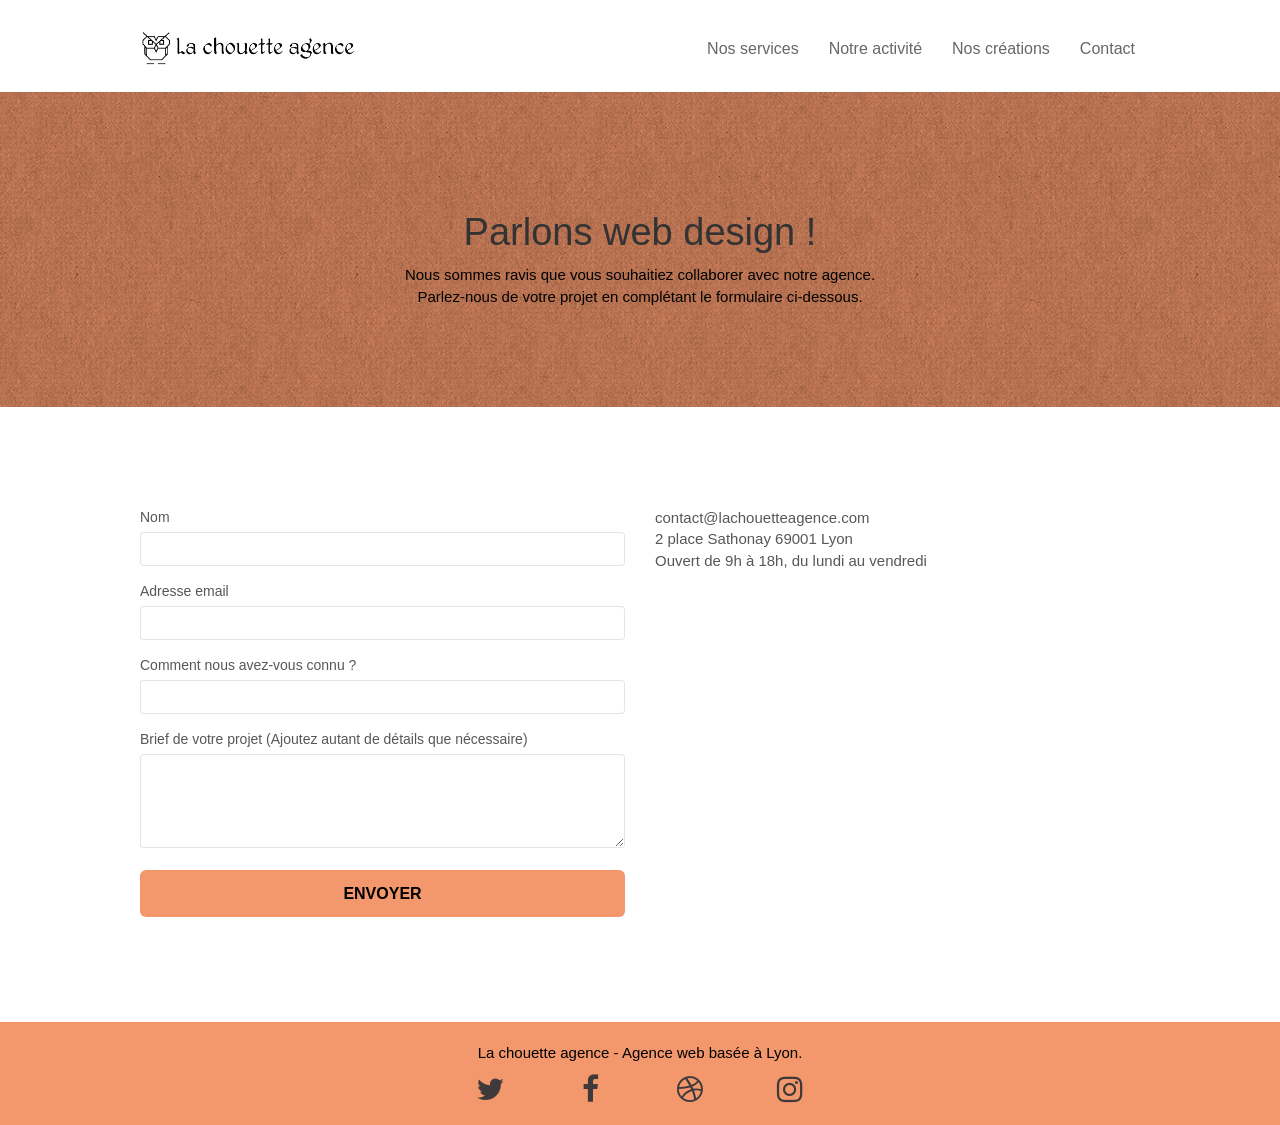
==== contact.html @ 6539dfeb ":fix: optimisation suite audit SEO" ====
<!doctype html>
<html lang="fr">
<head>
    <meta charset="utf-8">
    <meta name="keywords" content="">
    <meta name="description" content="">
    <meta name="viewport" content="width=device-width, initial-scale=1.0, viewport-fit=cover">
	<meta name="robots" content="follow" />

    <link rel="shortcut icon" type="image/png" href="favicon.jpg">
	<link rel="stylesheet" type="text/css" href="css/bootstrap.css">
	<link rel="stylesheet" type="text/css" href="style.css">
	<link rel="stylesheet" type="text/css" href="css/font-awesome.css">
	<link rel="stylesheet" type="text/css" href="css/et-line.css">


	<script src="js/jquery-2.1.0.js" defer></script>
	<script src="js/bootstrap.js" defer></script>
	<script src="js/blocs.js" defer></script>
	<script src="js/jquery.touchSwipe.js" defer></script>
	<script src="js/gmaps.js" defer></script>

	<title>contact</title>

    
<!-- Analytics -->
 
<!-- Analytics END -->
    
</head>
<body>
<!-- Principal conteneur -->
<div class="page-container">
    
<!-- bloc-0 -->
<div class="bloc bgc-white l-bloc " id="bloc-0">
	<div class="container bloc-sm">
		<nav class="navbar row">
			<div class="navbar-header">
				<a class="navbar-brand" href="index.html"><img src="img/la-chouette-agence.png" alt="logo la chouette agence" height="40" /></a>
				<button id="nav-toggle" type="button" class="ui-navbar-toggle navbar-toggle" data-toggle="collapse" data-target=".navbar-1">
					<span class="sr-only">Toggle navigation</span><span class="icon-bar"></span><span class="icon-bar"></span><span class="icon-bar"></span>
				</button>
			</div>
			<div class="collapse navbar-collapse navbar-1 special-dropdown-nav">
				<ul class="site-navigation nav navbar-nav">
					<li>
						<a href="index.html#services" class="nav-underline">Nos services</a>
					</li>
					<li>
						<a href="index.html#activité" class="nav-underline">Notre activité</a>
					</li>
					<li>
						<a href="index.html#creation" class="nav-underline">Nos créations</a>
					</li>
					<li>
						<a href="index.html#contact" class="nav-underline">Contact</a>
					</li>
				</ul>
			</div>
		</nav>
	</div>
</div>
<!-- bloc-0 END -->

<!-- bloc-6 -->
<div class="bloc bg-dots-bg bg-repeat bgc-atomic-tangerine d-bloc bloc-bg-texture texture-paper" id="bloc-6">
	<div class="container bloc-lg">
		<div class="row">
			<div class="col-sm-12">
				<h1 class="text-center hero-bloc-text black-txt">
					Parlons web design !
				</h1>
				<p class="text-center mg-lg black-txt tight-width-whitespace">
					Nous sommes ravis que vous souhaitiez collaborer avec notre agence.<br>
					Parlez-nous de votre projet en complétant le formulaire ci-dessous.
				</p>
			</div>
		</div>
	</div>
</div>
<!-- bloc-6 END -->

<!-- bloc-7 -->
<div class="bloc bgc-white l-bloc" id="bloc-7">
	<div class="container bloc-lg">
		<div class="row">
			<div class="col-sm-6">
				<form id="form_1" novalidate success-msg="Your message has been sent." fail-msg="Sorry it seems that our mail server is not responding, Sorry for the inconvenience!">
					<div class="form-group">
						<label>
							Nom
						</label>
						<input id="name" class="form-control" required />
					</div>
					<div class="form-group">
						<label>
							Adresse email
						</label>
						<input id="email" class="form-control" type="email" required />
					</div>
					<div class="form-group">
						<label>
							Comment nous avez-vous connu ?
						</label>
						<input class="form-control" type="email" required id="input_504" />
					</div>
					<div class="form-group">
						<label>
							Brief de votre projet (Ajoutez autant de détails que nécessaire)<br>
						</label><textarea id="message" class="form-control" rows="4" cols="50" required></textarea>
					</div> 
					<button class="bloc-button btn btn-lg btn-block cta-hero btn-atomic-tangerine" type="submit">
						Envoyer
					</button>
				</form>
			</div>
			<div class="col-sm-6">
				<p>
					contact@lachouetteagence.com<br>2 place Sathonay 69001 Lyon<br>Ouvert de 9h à 18h, du lundi au vendredi<br>
				</p>
			</div>
		</div>
	</div>
</div>
<!-- bloc-7 END -->

<!-- ScrollToTop Button -->
<a class="bloc-button btn btn-d scrollToTop" onclick="scrollToTarget('1')"><span class="fa fa-chevron-up"></span></a>
<!-- ScrollToTop Button END-->


<!-- Footer - bloc-8 -->
<div class="bloc bgc-atomic-tangerine d-bloc" id="bloc-8">
	<div class="container bloc-sm">
		<div class="row">
			<div class="col-sm-12">
				<p class="text-center white">
					La chouette agence - Agence web basée à Lyon.<br>
				</p>
				<div class="row row-no-gutters social">
					<div class="col-sm-3">
						<div class="text-center">
							<a class="social" href="index.html"><span class="fa fa-twitter icon-md"></span></a>
						</div>
					</div>
					<div class="col-sm-3">
						<div class="text-center">
							<a class="social" href="index.html"><span class="fa fa-facebook icon-md"></span></a>
						</div>
					</div>
					<div class="col-sm-3">
						<div class="text-center">
							<a class="social" href="index.html"><span class="fa fa-dribbble icon-md"></span></a>
						</div>
					</div>
					<div class="col-sm-3">
						<div class="text-center">
							<a class="social" href="index.html"><span class="fa fa-instagram icon-md"></span></a>
						</div>
					</div>
				</div>
			</div>
		</div>
	</div>
</div>
<!-- Footer - bloc-8 END -->

</div>
<!-- Principal conteneur END -->
    

</body>
</html>
---- style.css ----
body {
    margin: 0;
    padding: 0;
    background: #FFF;
    overflow-x: hidden;
    -webkit-font-smoothing: antialiased;
    -moz-osx-font-smoothing: grayscale;
}

a,
button {
    transition: all .3s ease-in-out;
    outline: none!important;
}

a:hover {
    text-decoration: none;
    cursor: pointer;
}

#page-loading-blocs-notifaction {
    position: fixed;
    top: 0;
    bottom: 0;
    width: 100%;
    z-index: 100000;
    background: #FFFFFF url("img/pageload-spinner.gif") no-repeat center center;
}

.bloc {
    width: 100%;
    clear: both;
    background: 50% 50% no-repeat;
    padding: 0 50px;
    -webkit-background-size: cover;
    -moz-background-size: cover;
    -o-background-size: cover;
    background-size: cover;
    position: relative;
}

.bloc .container {
    padding-left: 0;
    padding-right: 0;
}

.bloc-lg {
    padding: 100px 50px;
}

.bloc-md {
    padding: 50px;
}

.bloc-sm {
    padding: 20px 50px;
}

.bg-center,
.bg-l-edge,
.bg-r-edge,
.bg-t-edge,
.bg-b-edge,
.bg-tl-edge,
.bg-bl-edge,
.bg-tr-edge,
.bg-br-edge,
.bg-repeat {
    -webkit-background-size: auto!important;
    -moz-background-size: auto!important;
    -o-background-size: auto!important;
    background-size: auto!important;
}

.bg-repeat {
    background: repeat;
}

.bg-t-edge {
    background: top no-repeat;
}

.bloc-bg-texture::before {
    content: "";
    background-size: 2px 2px;
    position: absolute;
    top: 0;
    bottom: 0;
    left: 0;
    right: 0;
}

.texture-paper::before {
    background: url("img/texture-paper.png");
    background-size: 280px 280px;
}

.b-parallax {
    background-attachment: fixed;
}

.d-bloc {
    color: rgba(255, 255, 255, .7);
}

.d-bloc button:hover {
    color: rgba(255, 255, 255, .9);
}

.d-bloc .icon-round,
.d-bloc .icon-square,
.d-bloc .icon-rounded,
.d-bloc .icon-semi-rounded-a,
.d-bloc .icon-semi-rounded-b {
    border-color: rgba(255, 255, 255, .9);
}

.d-bloc .divider-h span {
    border-color: rgba(255, 255, 255, .2);
}

.d-bloc .a-btn,
.d-bloc .navbar a,
.d-bloc .navbar-brand,
.d-bloc a .icon-sm,
.d-bloc a .icon-md,
.d-bloc a .icon-lg,
.d-bloc a .icon-xl,
.d-bloc h1 a,
.d-bloc h2 a,
.d-bloc h3 a,
.d-bloc h4 a,
.d-bloc h5 a,
.d-bloc h6 a,
.d-bloc p a {
    color: #3e3a3a;
}

.d-bloc .a-btn:hover,
.d-bloc .navbar a:hover,
.d-bloc .navbar-brand:hover,
.d-bloc a:hover .icon-sm,
.d-bloc a:hover .icon-md,
.d-bloc a:hover .icon-lg,
.d-bloc a:hover .icon-xl,
.d-bloc h1 a:hover,
.d-bloc h2 a:hover,
.d-bloc h3 a:hover,
.d-bloc h4 a:hover,
.d-bloc h5 a:hover,
.d-bloc h6 a:hover,
.d-bloc p a:hover {
   color: black;
    transform: scale(1.2);
}

.d-bloc .navbar-toggle .icon-bar {
    background: rgba(255, 255, 255, 1);
}

.d-bloc .btn-wire,
.d-bloc .btn-wire:hover {
    color: rgba(255, 255, 255, 1);
    border-color: rgba(255, 255, 255, 1);
}

.d-bloc .panel {
    color: rgba(0, 0, 0, .5);
}

.d-bloc .panel button:hover {
    color: rgba(0, 0, 0, .7);
}

.d-bloc .panel icon {
    border-color: rgba(0, 0, 0, .7);
}

.d-bloc .panel .divider-h span {
    border-color: rgba(0, 0, 0, .1);
}

.d-bloc .panel .a-btn {
    color: rgba(0, 0, 0, .6);
}

.d-bloc .panel .a-btn:hover {
    color: rgba(0, 0, 0, 1);
}

.d-bloc .panel .btn-wire,
.d-bloc .panel .btn-wire:hover {
    color: rgba(0, 0, 0, .7);
    border-color: rgba(0, 0, 0, .3);
}

.d-bloc .panel,
.l-bloc {
    color: rgba(0, 0, 0, .5);
}

.d-bloc .panel button:hover,
.l-bloc button:hover {
    color: rgba(0, 0, 0, .7);
}

.l-bloc .icon-round,
.l-bloc .icon-square,
.l-bloc .icon-rounded,
.l-bloc .icon-semi-rounded-a,
.l-bloc .icon-semi-rounded-b {
    border-color: rgba(0, 0, 0, .7);
}

.d-bloc .panel .divider-h span,
.l-bloc .divider-h span {
    border-color: rgba(0, 0, 0, .1);
}

.d-bloc .panel .a-btn,
.l-bloc .a-btn,
.l-bloc .navbar a,
.l-bloc .navbar-brand,
.l-bloc a .icon-sm,
.l-bloc a .icon-md,
.l-bloc a .icon-lg,
.l-bloc a .icon-xl,
.l-bloc h1 a,
.l-bloc h2 a,
.l-bloc h3 a,
.l-bloc h4 a,
.l-bloc h5 a,
.l-bloc h6 a,
.l-bloc p a {
    color: rgba(0, 0, 0, .6);
}

.d-bloc .panel .a-btn:hover,
.l-bloc .a-btn:hover,
.l-bloc .navbar a:hover,
.l-bloc .navbar-brand:hover,
.l-bloc a:hover .icon-sm,
.l-bloc a:hover .icon-md,
.l-bloc a:hover .icon-lg,
.l-bloc a:hover .icon-xl,
.l-bloc h1 a:hover,
.l-bloc h2 a:hover,
.l-bloc h3 a:hover,
.l-bloc h4 a:hover,
.l-bloc h5 a:hover,
.l-bloc h6 a:hover,
.l-bloc p a:hover {
    color: rgba(0, 0, 0, 1);
}

.l-bloc .navbar-toggle .icon-bar {
    color: rgba(0, 0, 0, .6);
}

.d-bloc .panel .btn-wire,
.d-bloc .panel .btn-wire:hover,
.l-bloc .btn-wire,
.l-bloc .btn-wire:hover {
    color: rgba(0, 0, 0, .7);
    border-color: rgba(0, 0, 0, .3);
}

.voffset {
    margin-top: 30px;
}

.voffset-lg {
    margin-top: 80px;
}

.row-no-gutters {
    margin-right: 0;
    margin-left: 0;
}

.row.row-no-gutters > [class^="col-"],
.row.row-no-gutters > [class*=" col-"] {
    padding-right: 0;
    padding-left: 0;
}

#bloc-1-hero h1 {
    font-size: 32px;
    font-weight: bolder;
}

.navbar {
    margin-bottom: 0;
    z-index: 1;
}

.navbar-brand {
    height: auto;
    padding: 3px 15px;
    font-size: 25px;
    font-weight: normal;
    font-weight: 600;
    line-height: 44px;
}

.navbar-brand img {
    max-height: 200px;
    margin: 0 5px 0 0;
    display: inline;
}

.navbar-brand img[src$=svg] {
    min-width: 100px;
}

.nav-center .navbar-brand img {
    margin: 0;
}

.navbar .nav {
    padding-top: 2px;
    margin-right: -16px;
    float: right;
    z-index: 1;
}

.nav > li {
    float: left;
    margin-top: 4px;
    font-size: 16px;
}

.navbar-nav .open .dropdown-menu > li > a {
    text-align: inherit;
}

.nav > li a:hover,
.nav > li a:focus {
    background: transparent;
    transform: scale(1.3);
}

.navbar-toggle {
    margin: 10px 10px 0 0;
    border: 0px;
}

.navbar-toggle:hover {
    background: transparent!important;
}

.navbar-toggle .icon-bar {
    background-color: rgba(0, 0, 0, .5);
    width: 26px;
}

.nav-invert .navbar .nav {
    float: left;
}

.nav-invert .navbar-header,
.nav-invert .navbar-brand {
    float: right;
    position: relative;
    z-index: 2;
}

@media (min-width: 768px) {
    .site-navigation {
        position: absolute;
        top: 50%;
        right: 20px;
        transform: translate(0, -50%);
        -webkit-transform: translateY(-50%);
    }
    .nav > li .dropdown-menu a,
    .nav > li .dropdown-menu a:hover {
        color: #484848;
    }
    .nav-invert .site-navigation {
        left: 0;
        right: 0;
    }
    .nav-center {
        text-align: center;
    }
    .nav-center .navbar-header {
        width: 100%;
    }
    .nav-center .navbar-header,
    .nav-center .navbar-brand,
    .nav-center .nav > li {
        float: none;
        display: inline-block;
    }
    .nav-center .site-navigation {
        position: relative;
        width: 100%;
        right: 0;
        margin-right: 0px;
        margin-top: 20px;
    }
    .nav-center.mini-nav .navbar-toggle {
        float: none;
        margin: 10px auto 0;
    }
}

.nav > li > .dropdown a {
    background: none!important;
    display: block;
    padding: 14px 15px;
}

nav .caret {
    margin: 0 5px;
}

.dropdown-menu .dropdown-menu {
    top: -8px;
    left: 100%;
}

.dropdown-menu .dropmenu-flow-right {
    top: 100%;
    left: 0;
    margin-left: -1px;
    border-top-left-radius: 0;
    border-top-right-radius: 0;
}

.dropdown-menu .dropdown span {
    border: 4px solid black;
    border-top-color: transparent;
    border-right-color: transparent;
    border-bottom-color: transparent;
    margin: 6px -5px 0 0!important;
    float: right;
}

.mg-md {
    margin-top: 10px;
    margin-bottom: 20px;
}

.mg-lg {
    margin-top: 10px;
    margin-bottom: 40px;
}

.btn {
    margin: 0 5px 5px 0;
}

.btn.pull-right {
    margin: 0 0 5px 5px;
}

.btn-d,
.btn-d:hover,
.btn-d:focus {
    color: #FFF;
    background: rgba(0, 0, 0, .3);
}

button {
    outline: none!important;
}

.btn-rd {
    border-radius: 40px;
}

.btn-clean {
    border: 1px solid rgba(0, 0, 0, .08);
    border-bottom-color: rgba(0, 0, 0, .1);
    text-shadow: 0 1px 0 rgba(0, 0, 1, .1);
    box-shadow: 0 1px 3px rgba(0, 0, 1, .25), inset 0 1px 0 0 rgba(255, 255, 255, .15);
}

.icon-md {
    font-size: 30px!important;
}

.icon-lg {
    font-size: 60px!important;
}

.sm-shadow {
    text-shadow: 0 1px 2px rgba(0, 0, 0, .3);
}

.panel-sq,
.panel-sq .panel-heading,
.panel-sq .panel-footer {
    border-radius: 0;
}

.panel-rd {
    border-radius: 30px;
}

.panel-rd .panel-heading {
    border-radius: 29px 29px 0 0;
}

.panel-rd .panel-footer {
    border-radius: 0 0 29px 29px;
}

.form-control {
    border-color: rgba(0, 0, 0, .1);
    box-shadow: none;
}

.scrollToTop {
    width: 40px;
    height: 40px;
    position: fixed;
    bottom: 20px;
    right: 20px;
    opacity: 0;
    z-index: 500;
    transition: all .3s ease-in-out;
}

.scrollToTop span {
    margin-top: 6px;
}

.showScrollTop {
    font-size: 14px;
    opacity: 1;
}

a[data-lightbox] {
    position: relative;
    display: block;
    text-align: center;
}

a[data-lightbox]:hover::before {
    content: "+";
    font-family: "HelveticaNeue-Light", "Helvetica Neue Light", "Helvetica Neue", Helvetica, Arial;
    font-size: 32px;
    width: 50px;
    height: 50px;
    margin-left: -25px;
    border-radius: 50%;
    background: rgba(0, 0, 0, .6);
    color: #FFF;
    font-weight: 100;
    z-index: 1;
    position: absolute;
    top: 50%;
    transform: translateY(-50%);
    -webkit-transform: translateY(-50%);
}

a[data-lightbox]:hover img {
    opacity: 0.6;
    -webkit-animation-fill-mode: none;
    animation-fill-mode: none;
}

#lightbox-modal {
    display: flex;
    align-items: center;
}

#lightbox-modal .modal-dialog {
    width: 90%;
    max-width: 900px;
    margin: 0 auto 0;
}

#lightbox-modal .modal-dialog img {
    max-height: 90vh;
    margin: 0 auto;
}

.lightbox-caption {
    padding: 20px;
    color: #FFF;
    background: rgba(0, 0, 0, .5);
    position: absolute;
    left: 15px;
    right: 15px;
    bottom: 5px;
}

.close-lightbox {
    color: #FFF;
    font-size: 30px;
    position: absolute;
    top: 20px;
    right: 20px;
    z-index: 20;
    background: rgba(0, 0, 0, .5);
    border: none;
    line-height: 30px;
    padding: 0 9px 5px;
    opacity: 0.3;
}

.close-lightbox:hover,
.next-lightbox:hover,
.prev-lightbox:hover {
    opacity: 1.0;
    color: #FFF;
}

.next-lightbox,
.prev-lightbox {
    font-size: 20px;
    color: rgba(255, 255, 255, .9);
    background: rgba(0, 0, 0, .5);
    transition: all .2s ease-in-out;
    position: absolute;
    top: 45%;
    z-index: 1;
    opacity: 0.4;
}

.next-lightbox {
    padding: 6px 8px 1px 13px;
    right: 25px;
}

.prev-lightbox {
    padding: 6px 13px 1px 10px;
    left: 25px;
}

.snapshot-lb .modal-body {
    padding-bottom: 45px;
}

.snapshot-lb .lightbox-caption {
    padding: 0;
    color: rgba(0, 0, 0, .5);
    background: none;
}

h1,
h2,
h3,
h4,
h5,
h6,
p,
label,
.btn,
a {
    font-family: "helvetica";
    font-weight: 400;
    color: #575757;
}

.container {
    max-width: 1000px;
}

.hero-bloc-text {
    font-size: 38px;
}

.hero-bloc-text-sub {
    font-size: 36px;
}

.statement-bloc-text {
    line-height: 26px;
    font-style: italic;
    font-size: 20px;
    text-align: center;
    font-weight: lighter;
    max-width: 520px;
    margin: auto auto auto auto;
}

p {
    font-size: 15px;
}

.tight-width-whitespace {
    max-width: 600px;
    margin: auto auto auto auto;
}

.h1 {
    font-size: 20px;
    font-family: "Open Sans", serif;
}

.cta-hero {
    margin-top: 22px;
    color: #FFFFFF!important;
    text-transform: uppercase;
    padding: 12px 28px 12px 28px;
    font-size: 16px;
    font-weight: 700;
}

.social {
    max-width: 400px;
    margin: auto auto auto auto;
}

h2 {
    font-size: 22px;
    font-weight: bolder;
    line-height: 1.4em;
}

h3 {
    font-size: 15px;
    text-transform: uppercase;
    font-weight: 700;
    color: #333333!important;
}

.black-txt {
    color: black;
}

.med-width-whitespace {
    max-width: 800px;
    margin: auto auto auto auto;
    box-shadow: 0 0 0 #000000;
}

h1 {
    color: #333333!important;
}

h4 {
    color: #333333!important;
}

.icons {
    margin-bottom: 14px;
    margin-top: 24px;
}

.white {
    color: black;
}

.portfolio-thumb {
    margin-bottom: 24px;
}

.portfolio-row {
    margin-bottom: 44px;
    margin-top: 50px;
}

.avatar {
    box-shadow: 0px 4px 9px rgba(0, 0, 0, 0.3);
}

.black-background {
    background-color: black;
    opacity: 60%;
    padding: 40px 40px 40px 40px;
}

.black-bg{
    margin-left: 200px;
    padding-bottom: 20px;
    background-color: black;
    width: 600px;
    opacity: 60%;
}

.bold-link {
    font-weight: 900;
    text-decoration: underline!important;
}

.bgc-white {
    background-color: #FFFFFF;
}

.bgc-dark-slate-blue {
    background-color: #364577;
}

.bgc-atomic-tangerine {
    background-color: #F3976C;
}

.tc-white {
    color: #F3976C!important;
}

.btn-atomic-tangerine {
    background: #F3976C;
    color: black!important;
}

.btn-atomic-tangerine:hover {
    background: #c27956!important;
    color: #FFFFFF!important;
}

.ltc-white {
    color: #FFFFFF!important;
}

.ltc-white:hover {
    color: #cccccc!important;
}

.ltc-atomic-tangerine {
    color: #F3976C!important;
}

.ltc-atomic-tangerine:hover {
    color: #c27956!important;
}

.icon-dark-slate-blue {
    color: #364577!important;
    border-color: #364577!important;
}

.bg-dots-bg {
    background-image: url("img/dots-bg.png");
}

.bg-lines-h2-bg {
    background-image: url("img/lines-h2-bg.png");
}

.bg-banniere {
    background-image: url("img/la-chouette-agence-banniere.jpg");
}

.bg-presentation {
    background-image: url("img/image-de-presentation.bmp");
}

@media (max-width: 1024px) {
    .bloc {
        padding-left: 20px;
        padding-right: 20px;
    }
    .bloc.full-width-bloc,
    .bloc-tile-2.full-width-bloc .container,
    .bloc-tile-3.full-width-bloc .container,
    .bloc-tile-4.full-width-bloc .container {
        padding-left: 0;
        padding-right: 0;
    }
}

@media (max-width: 992px) and (min-width: 768px) {
    .navbar .nav {
        max-width: 80%
    }
    .nav-center.navbar .nav {
        max-width: 100%
    }
}

@media only screen and (min-device-width: 768px) and (max-device-width: 1024px) and (orientation: landscape) {
    .b-parallax {
        background-attachment: scroll;
    }
}

@media only screen and (min-device-width: 1024px) and (max-device-width: 1366px) and (-webkit-min-device-pixel-ratio: 1.5) {
    .b-parallax {
        background-attachment: scroll;
    }
}

@media (max-width: 991px) {
    .container {
        width: 100%;
    }
    .b-parallax {
        background-attachment: scroll;
    }
    .page-container,
    #hero-bloc {
        overflow-x: hidden;
        position: relative;
    }
    .bloc {
        padding-left: constant(safe-area-inset-left);
        padding-right: constant(safe-area-inset-right);
    }
    .bloc-group,
    .bloc-group .bloc {
        display: block;
        width: 100%;
    }
    .bloc-fill-screen .fill-bloc-top-edge,
    .bloc-fill-screen .fill-bloc-bottom-edge {
        padding: 0 20px;
        padding-left: constant(safe-area-inset-left);
        padding-right: constant(safe-area-inset-right);
    }
}

@media (max-width: 767px) {
    .page-container {
        overflow-x: hidden;
        position: relative;
    }
    h1,
    h2,
    h3,
    h4,
    h5,
    h6,
    p,
    #disqus_thread {
        padding-left: 10px!important;
        padding-right: 10px!important;
    }
    .b-parallax {
        background-attachment: scroll;
    }
    .navbar .nav {
        padding-top: 0;
        border-top: 1px solid rgba(0, 0, 0, .2);
        float: none!important;
    }
    .navbar.row {
        margin-left: 0;
        margin-right: 0;
    }
    .site-navigation {
        position: inherit;
        transform: none;
        -webkit-transform: none;
        -ms-transform: none;
    }
    .nav > li {
        margin-top: 0;
        border-bottom: 1px solid rgba(0, 0, 0, .1);
        background: rgba(0, 0, 0, .05);
        text-align: left;
        padding-left: 15px;
        width: 100%;
    }
    .nav > li:hover {
        background: rgba(0, 0, 0, .08);
    }
    .dropdown .dropdown a .caret {
        float: none;
        margin: 5px 0 0 10px!important;
        border: 4px solid black;
        border-bottom-color: transparent;
        border-right-color: transparent;
        border-left-color: transparent;
    }
    #hero-bloc .navbar .nav {
        background: rgba(0, 0, 0, .8);
    }
    #hero-bloc .navbar .nav a {
        color: rgba(255, 255, 255, .6);
    }
    .hero {
        padding: 50px 0;
    }
    .hero-nav {
        left: -1px;
        right: -1px;
    }
    .navbar-collapse {
        padding: 0;
        overflow-x: hidden;
        -webkit-box-shadow: none;
        box-shadow: none;
    }
    .navbar-brand img {
        max-height: 40px;
        width: auto;
    }
    .nav-invert .navbar-header {
        float: none;
        width: 100%;
    }
    .nav-invert .navbar-toggle {
        float: left;
        margin-left: 10px;
    }
    .bloc {
        padding-left: 0;
        padding-right: 0;
    }
    .bloc-xxl,
    .bloc-xl,
    .bloc-lg {
        padding: 40px 0;
    }
    .bloc-sm,
    .bloc-md {
        padding-left: 0;
        padding-right: 0;
    }
    .bloc-tile-2 .container,
    .bloc-tile-3 .container,
    .bloc-tile-4 .container,
    .bloc-fill-screen .fill-bloc-top-edge,
    .bloc-fill-screen .fill-bloc-bottom-edge {
        padding-left: 0;
        padding-right: 0;
    }
    .a-block {
        padding: 0 10px;
    }
    .btn-dwn {
        display: none;
    }
    .voffset {
        margin-top: 5px;
    }
    .voffset-md {
        margin-top: 20px;
    }
    .voffset-lg {
        margin-top: 30px;
    }
    form {
        padding: 5px;
    }
    .close-lightbox {
        display: inline-block;
    }
    .blocsapp-device-iphone5 {
        background-size: 216px 425px;
        padding-top: 60px;
        width: 216px;
        height: 425px;
    }
    .blocsapp-device-iphone5 img {
        width: 180px;
        height: 320px;
    }
}

@media (max-width: 400px) {
    .bloc {
        padding-left: 0;
        padding-right: 0;
    }
}

@media (max-width: 767px) {
    .bloc-mob-center-text {
        text-align: center;
    }
}
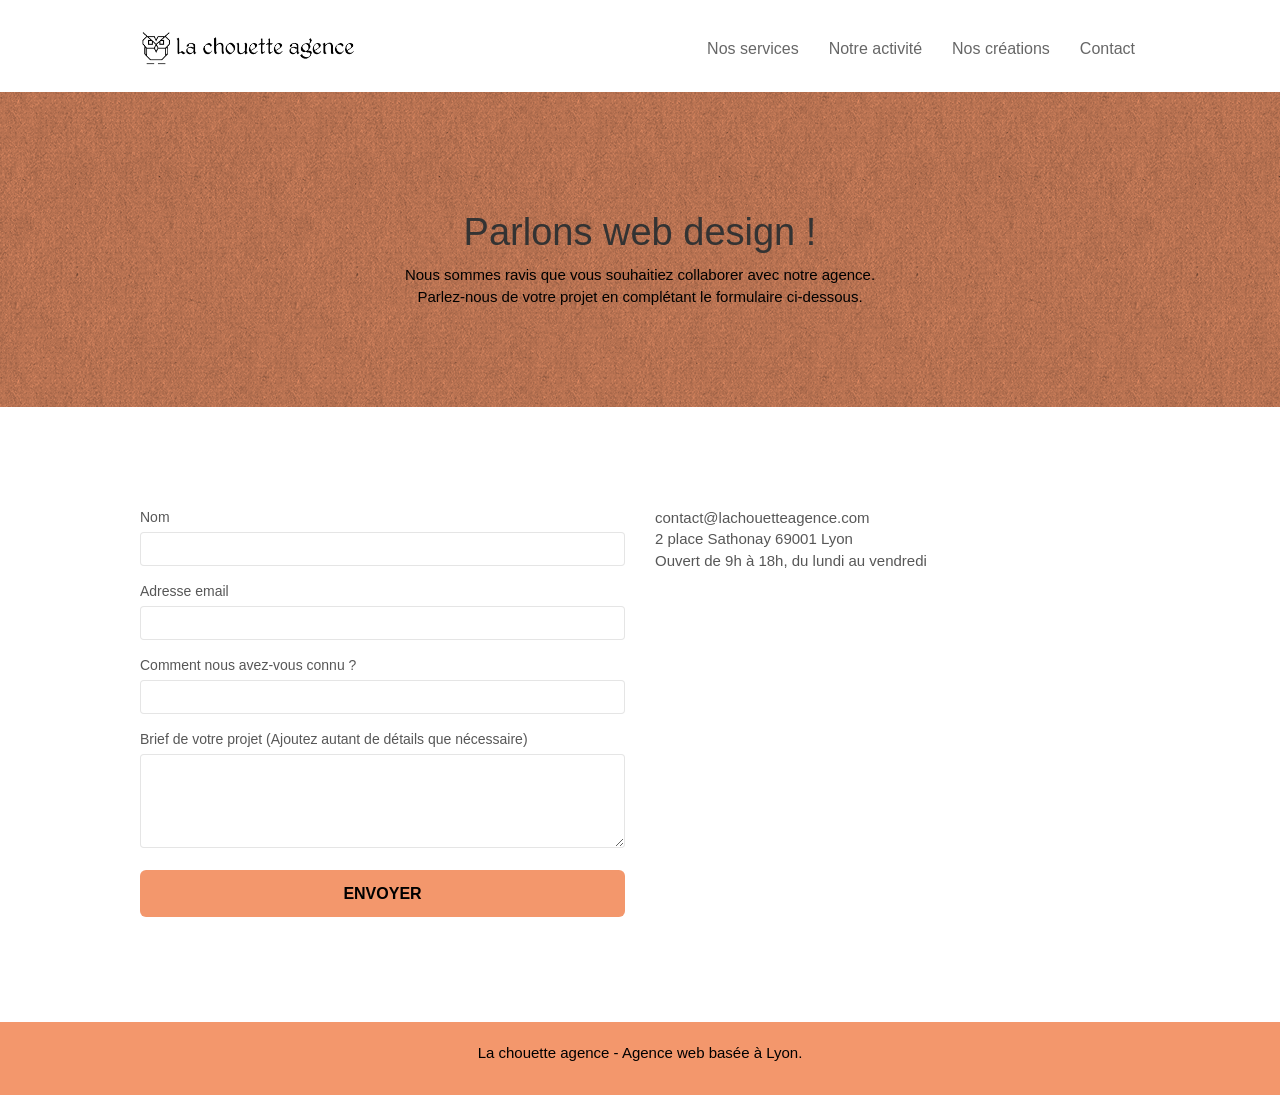
==== commit 01610ea1: ":fix: minification des fichiers" ====
--- a/contact.html
+++ b/contact.html
@@ -8,17 +8,17 @@
 	<meta name="robots" content="follow" />
 
     <link rel="shortcut icon" type="image/png" href="favicon.jpg">
-	<link rel="stylesheet" type="text/css" href="css/bootstrap.css">
-	<link rel="stylesheet" type="text/css" href="style.css">
-	<link rel="stylesheet" type="text/css" href="css/font-awesome.css">
-	<link rel="stylesheet" type="text/css" href="css/et-line.css">
+	<link rel="stylesheet" type="text/css" href="css/bootstrap.min.css">
+	<link rel="stylesheet" type="text/css" href="style.min.css">
+	<link rel="stylesheet" type="text/css" href="css/font-awesome.min.css">
+	<link rel="stylesheet" type="text/css" href="css/et-line.min.css">
 
 
-	<script src="js/jquery-2.1.0.js" defer></script>
-	<script src="js/bootstrap.js" defer></script>
-	<script src="js/blocs.js" defer></script>
-	<script src="js/jquery.touchSwipe.js" defer></script>
-	<script src="js/gmaps.js" defer></script>
+	<script src="js/jquery-2.1.0.min.js" defer></script>
+	<script src="js/bootstrap.min.js" defer></script>
+	<script src="js/blocs.min.js" defer></script>
+	<script src="js/jquery.touchSwipe.min.js" defer></script>
+	<script src="js/gmaps.min.js" defer></script>
 
 	<title>contact</title>
 
--- a/style.min.css
+++ b/style.min.css
@@ -0,0 +1 @@
+body{margin:0;padding:0;background:#FFF;overflow-x:hidden;-webkit-font-smoothing:antialiased;-moz-osx-font-smoothing:grayscale}a,button{transition:all .3s ease-in-out;outline:none}a:hover{text-decoration:none;cursor:pointer}#page-loading-blocs-notifaction{position:fixed;top:0;bottom:0;width:100%;z-index:100000;background:#FFF url(img/pageload-spinner.gif) no-repeat center center}.bloc{width:100%;clear:both;background:50% 50% no-repeat;padding:0 50px;-webkit-background-size:cover;-moz-background-size:cover;-o-background-size:cover;background-size:cover;position:relative}.bloc .container{padding-left:0;padding-right:0}.bloc-lg{padding:100px 50px}.bloc-md{padding:50px}.bloc-sm{padding:20px 50px}.bg-center,.bg-l-edge,.bg-r-edge,.bg-t-edge,.bg-b-edge,.bg-tl-edge,.bg-bl-edge,.bg-tr-edge,.bg-br-edge,.bg-repeat{-webkit-background-size:auto!important;-moz-background-size:auto!important;-o-background-size:auto!important;background-size:auto!important}.bg-repeat{background:repeat}.bg-t-edge{background:top no-repeat}.bloc-bg-texture::before{content:"";background-size:2px 2px;position:absolute;top:0;bottom:0;left:0;right:0}.texture-paper::before{background:url(img/texture-paper.png);background-size:280px 280px}.b-parallax{background-attachment:fixed}.d-bloc{color:rgba(255,255,255,.7)}.d-bloc button:hover{color:rgba(255,255,255,.9)}.d-bloc .icon-round,.d-bloc .icon-square,.d-bloc .icon-rounded,.d-bloc .icon-semi-rounded-a,.d-bloc .icon-semi-rounded-b{border-color:rgba(255,255,255,.9)}.d-bloc .divider-h span{border-color:rgba(255,255,255,.2)}.d-bloc .a-btn,.d-bloc .navbar a,.d-bloc .navbar-brand,.d-bloc a .icon-sm,.d-bloc a .icon-md,.d-bloc a .icon-lg,.d-bloc a .icon-xl,.d-bloc h1 a,.d-bloc h2 a,.d-bloc h3 a,.d-bloc h4 a,.d-bloc h5 a,.d-bloc h6 a,.d-bloc p a{color:#3e3a3a}.d-bloc .a-btn:hover,.d-bloc .navbar a:hover,.d-bloc .navbar-brand:hover,.d-bloc a:hover .icon-sm,.d-bloc a:hover .icon-md,.d-bloc a:focus .icon-md,.d-bloc a:hover .icon-lg,.d-bloc a:hover .icon-xl,.d-bloc h1 a:hover,.d-bloc h2 a:hover,.d-bloc h3 a:hover,.d-bloc h4 a:hover,.d-bloc h5 a:hover,.d-bloc h6 a:hover,.d-bloc p a:hover{color:#000;transform:scale(1.2)}.d-bloc .navbar-toggle .icon-bar{background:rgba(255,255,255,1)}.d-bloc .btn-wire,.d-bloc .btn-wire:hover{color:rgba(255,255,255,1);border-color:rgba(255,255,255,1)}.d-bloc .panel{color:rgba(0,0,0,.5)}.d-bloc .panel button:hover{color:rgba(0,0,0,.7)}.d-bloc .panel icon{border-color:rgba(0,0,0,.7)}.d-bloc .panel .divider-h span{border-color:rgba(0,0,0,.1)}.d-bloc .panel .a-btn{color:rgba(0,0,0,.6)}.d-bloc .panel .a-btn:hover{color:rgba(0,0,0,1)}.d-bloc .panel .btn-wire,.d-bloc .panel .btn-wire:hover{color:rgba(0,0,0,.7);border-color:rgba(0,0,0,.3)}.d-bloc .panel,.l-bloc{color:rgba(0,0,0,.5)}.d-bloc .panel button:hover,.l-bloc button:hover{color:rgba(0,0,0,.7)}.l-bloc .icon-round,.l-bloc .icon-square,.l-bloc .icon-rounded,.l-bloc .icon-semi-rounded-a,.l-bloc .icon-semi-rounded-b{border-color:rgba(0,0,0,.7)}.d-bloc .panel .divider-h span,.l-bloc .divider-h span{border-color:rgba(0,0,0,.1)}.d-bloc .panel .a-btn,.l-bloc .a-btn,.l-bloc .navbar a,.l-bloc .navbar-brand,.l-bloc a .icon-sm,.l-bloc a .icon-md,.l-bloc a .icon-lg,.l-bloc a .icon-xl,.l-bloc h1 a,.l-bloc h2 a,.l-bloc h3 a,.l-bloc h4 a,.l-bloc h5 a,.l-bloc h6 a,.l-bloc p a{color:rgba(0,0,0,.6)}.d-bloc .panel .a-btn:hover,.l-bloc .a-btn:hover,.l-bloc .navbar a:hover,.l-bloc .navbar-brand:hover,.l-bloc a:hover .icon-sm,.l-bloc a:hover .icon-md,.l-bloc a:hover .icon-lg,.l-bloc a:hover .icon-xl,.l-bloc h1 a:hover,.l-bloc h2 a:hover,.l-bloc h3 a:hover,.l-bloc h4 a:hover,.l-bloc h5 a:hover,.l-bloc h6 a:hover,.l-bloc p a:hover{color:rgba(0,0,0,1)}.l-bloc .navbar-toggle .icon-bar{color:rgba(0,0,0,.6)}.d-bloc .panel .btn-wire,.d-bloc .panel .btn-wire:hover,.l-bloc .btn-wire,.l-bloc .btn-wire:hover{color:rgba(0,0,0,.7);border-color:rgba(0,0,0,.3)}.voffset{margin-top:30px}.voffset-lg{margin-top:80px}.row-no-gutters{margin-right:0;margin-left:0}.row.row-no-gutters>[class^="col-"],.row.row-no-gutters>[class*=" col-"]{padding-right:0;padding-left:0}#bloc-1-hero h1{font-size:32px;font-weight:bolder}.navbar{margin-bottom:0;z-index:1}.navbar-brand{height:auto;padding:3px 15px;font-size:25px;font-weight:400;font-weight:600;line-height:44px}.navbar-brand img{max-height:200px;margin:0 5px 0 0;display:inline}.navbar-brand img[src$=svg]{min-width:100px}.nav-center .navbar-brand img{margin:0}.navbar .nav{padding-top:2px;margin-right:-16px;float:right;z-index:1}.nav>li{float:left;margin-top:4px;font-size:16px}.navbar-nav .open .dropdown-menu>li>a{text-align:inherit}.nav>li a:hover,.nav>li a:focus{background:transparent;transform:scale(1.05)}.navbar-toggle{margin:10px 10px 0 0;border:0}.navbar-toggle:hover{background:transparent!important}.navbar-toggle .icon-bar{background-color:rgba(0,0,0,.5);width:26px}.nav-invert .navbar .nav{float:left}.nav-invert .navbar-header,.nav-invert .navbar-brand{float:right;position:relative;z-index:2}@media (min-width:768px){.site-navigation{position:absolute;top:50%;right:20px;transform:translate(0,-50%);-webkit-transform:translateY(-50%)}.nav>li .dropdown-menu a,.nav>li .dropdown-menu a:hover{color:#484848}.nav-invert .site-navigation{left:0;right:0}.nav-center{text-align:center}.nav-center .navbar-header{width:100%}.nav-center .navbar-header,.nav-center .navbar-brand,.nav-center .nav>li{float:none;display:inline-block}.nav-center .site-navigation{position:relative;width:100%;right:0;margin-right:0;margin-top:20px}.nav-center.mini-nav .navbar-toggle{float:none;margin:10px auto 0}}.nav>li>.dropdown a{background:none!important;display:block;padding:14px 15px}nav .caret{margin:0 5px}.dropdown-menu .dropdown-menu{top:-8px;left:100%}.dropdown-menu .dropmenu-flow-right{top:100%;left:0;margin-left:-1px;border-top-left-radius:0;border-top-right-radius:0}.dropdown-menu .dropdown span{border:4px solid #000;border-top-color:transparent;border-right-color:transparent;border-bottom-color:transparent;margin:6px -5px 0 0!important;float:right}.mg-md{margin-top:10px;margin-bottom:20px}.mg-lg{margin-top:10px;margin-bottom:40px}.btn{margin:0 5px 5px 0}.btn.pull-right{margin:0 0 5px 5px}.btn-d,.btn-d:hover,.btn-d:focus{color:#FFF;background:rgba(0,0,0,.3)}button{outline:none!important}.btn-rd{border-radius:40px}.btn-clean{border:1px solid rgba(0,0,0,.08);border-bottom-color:rgba(0,0,0,.1);text-shadow:0 1px 0 rgba(0,0,1,.1);box-shadow:0 1px 3px rgba(0,0,1,.25),inset 0 1px 0 0 rgba(255,255,255,.15)}.icon-md{font-size:30px!important}.icon-lg{font-size:60px!important}.sm-shadow{text-shadow:0 1px 2px rgba(0,0,0,.3)}.panel-sq,.panel-sq .panel-heading,.panel-sq .panel-footer{border-radius:0}.panel-rd{border-radius:30px}.panel-rd .panel-heading{border-radius:29px 29px 0 0}.panel-rd .panel-footer{border-radius:0 0 29px 29px}.form-control{border-color:rgba(0,0,0,.1);box-shadow:none}.scrollToTop{width:40px;height:40px;position:fixed;bottom:20px;right:20px;opacity:0;z-index:500;transition:all .3s ease-in-out}.scrollToTop span{margin-top:6px}.showScrollTop{font-size:14px;opacity:1}a[data-lightbox]{position:relative;display:block;text-align:center}a[data-lightbox]:hover::before{content:"+";font-family:"HelveticaNeue-Light","Helvetica Neue Light","Helvetica Neue",Helvetica,Arial,serif;font-size:32px;width:50px;height:50px;border-radius:50%;background:rgba(0,0,0,.6);color:#FFF;font-weight:100;z-index:1;position:absolute;top:50%;left:40%;transform:translateY(-50%);-webkit-transform:translateY(-50%)}@media (min-width:414px){a[data-lightbox]:hover::before{top:47%;left:44%}}a[data-lightbox]:hover img{opacity:.6;-webkit-animation-fill-mode:none;animation-fill-mode:none}#lightbox-modal{display:flex;align-items:center}#lightbox-modal .modal-dialog{width:90%;max-width:900px;margin:0 auto 0}#lightbox-modal .modal-dialog img{max-height:90vh;margin:0 auto}.lightbox-caption{padding:20px;color:#FFF;background:rgba(0,0,0,.5);position:absolute;left:15px;right:15px;bottom:5px}.close-lightbox{color:#FFF;font-size:30px;position:absolute;top:20px;right:20px;z-index:20;background:rgba(0,0,0,.5);border:none;line-height:30px;padding:0 9px 5px;opacity:.3}.close-lightbox:hover,.next-lightbox:hover,.prev-lightbox:hover{opacity:1;color:#FFF}.next-lightbox,.prev-lightbox{font-size:20px;color:rgba(255,255,255,.9);background:rgba(0,0,0,.5);transition:all .2s ease-in-out;position:absolute;top:45%;z-index:1;opacity:.4}.next-lightbox{padding:6px 8px 1px 13px;right:25px}.prev-lightbox{padding:6px 13px 1px 10px;left:25px}.snapshot-lb .modal-body{padding-bottom:45px}.snapshot-lb .lightbox-caption{padding:0;color:rgba(0,0,0,.5);background:none}h1,h2,h3,h4,h5,h6,p,label,.btn,a{font-family:"helvetica";font-weight:400;color:#575757}.container{max-width:1000px}.hero-bloc-text{font-size:38px}.hero-bloc-text-sub{font-size:36px}.statement-bloc-text{line-height:26px;font-style:italic;font-size:20px;text-align:center;font-weight:lighter;max-width:520px;margin:auto auto auto auto}p{font-size:15px}.tight-width-whitespace{max-width:600px;margin:auto auto auto auto}.h1{font-size:20px;font-family:"Open Sans",serif}.cta-hero{margin-top:22px;color:#FFFFFF!important;text-transform:uppercase;padding:12px 28px 12px 28px;font-size:16px;font-weight:700}.social{max-width:400px;margin:auto auto auto auto}h2{font-size:22px;font-weight:bolder;line-height:1.4em}h3{font-size:15px;text-transform:uppercase;font-weight:700;color:#333333!important}.black-txt{color:#000}.med-width-whitespace{max-width:800px;margin:auto auto auto auto;box-shadow:0 0 0 #000}h1{color:#333333!important}h4{color:#333333!important}.icons{margin-bottom:14px;margin-top:24px}.white{color:#000}.portfolio-thumb{margin-bottom:24px}.portfolio-row{margin-bottom:44px;margin-top:50px}.avatar{box-shadow:0 4px 9px rgba(0,0,0,.3)}.black-background{background-color:#000;opacity:60%;padding:40px 40px 40px 40px}.bold-link{font-weight:900;text-decoration:underline!important}.bgc-white{background-color:#FFF}.bgc-dark-slate-blue{background-color:#364577}.bgc-atomic-tangerine{background-color:#F3976C}.tc-white{color:#F3976C!important}.btn-atomic-tangerine{background:#F3976C;color:black!important}.btn-atomic-tangerine:hover{background:#c27956!important;color:#FFFFFF!important}.btn-atomic-tangerine:focus{background:#c27956!important;color:#FFFFFF!important;border:3px solid #000}.ltc-white{color:#FFFFFF!important}.ltc-white:hover{color:#cccccc!important}.ltc-atomic-tangerine{color:#F3976C!important}.ltc-atomic-tangerine:hover{color:#c27956!important}.icon-dark-slate-blue{color:#364577!important;border-color:#364577!important}.bg-dots-bg{background-image:url(img/dots-bg.png)}.bg-lines-h2-bg{background-image:url(img/lines-h2-bg.png)}.bg-banniere{background-image:url(img/la-chouette-agence-banniere.jpg)}.bg-presentation{background-image:url(img/image-de-presentation.jpg)}@media (max-width:1024px){.bloc{padding-left:20px;padding-right:20px}.bloc.full-width-bloc,.bloc-tile-2.full-width-bloc .container,.bloc-tile-3.full-width-bloc .container,.bloc-tile-4.full-width-bloc .container{padding-left:0;padding-right:0}}@media (max-width:992px) and (min-width:768px){.navbar .nav{max-width:80%}.nav-center.navbar .nav{max-width:100%}}@media only screen and (min-width:768px) and (max-width:1024px) and (orientation:landscape){.b-parallax{background-attachment:scroll}}@media only screen and (min-width:1024px) and (max-width:1366px) and (-webkit-min-device-pixel-ratio:1.5){.b-parallax{background-attachment:scroll}}@media (max-width:991px){.container{width:100%}.b-parallax{background-attachment:scroll}.page-container,#hero-bloc{overflow-x:hidden;position:relative}.bloc-group,.bloc-group .bloc{display:block;width:100%}}@media (max-width:767px){.page-container{overflow-x:hidden;position:relative}h1,h2,h3,h4,h5,h6,p,#disqus_thread{padding-left:10px!important;padding-right:10px!important}.b-parallax{background-attachment:scroll}.navbar .nav{padding-top:0;border-top:1px solid rgba(0,0,0,.2);float:none!important}.navbar.row{margin-left:0;margin-right:0}.site-navigation{position:inherit;transform:none;-webkit-transform:none;-ms-transform:none}.nav>li{margin-top:0;border-bottom:1px solid rgba(0,0,0,.1);background:rgba(0,0,0,.05);text-align:left;padding-left:15px;width:100%}.nav>li:hover{background:rgba(0,0,0,.08)}.dropdown .dropdown a .caret{float:none;margin:5px 0 0 10px!important;border:4px solid #000;border-bottom-color:transparent;border-right-color:transparent;border-left-color:transparent}#hero-bloc .navbar .nav{background:rgba(0,0,0,.8)}#hero-bloc .navbar .nav a{color:rgba(255,255,255,.6)}.hero{padding:50px 0}.hero-nav{left:-1px;right:-1px}.navbar-collapse{padding:0;overflow-x:hidden;-webkit-box-shadow:none;box-shadow:none}.navbar-brand img{max-height:40px;width:auto}.nav-invert .navbar-header{float:none;width:100%}.nav-invert .navbar-toggle{float:left;margin-left:10px}.bloc{padding-left:0;padding-right:0}.bloc-xxl,.bloc-xl,.bloc-lg{padding:40px 0}.bloc-sm,.bloc-md{padding-left:0;padding-right:0}.bloc-tile-2 .container,.bloc-tile-3 .container,.bloc-tile-4 .container,.bloc-fill-screen .fill-bloc-top-edge,.bloc-fill-screen .fill-bloc-bottom-edge{padding-left:0;padding-right:0}.a-block{padding:0 10px}.btn-dwn{display:none}.voffset{margin-top:5px}.voffset-md{margin-top:20px}.voffset-lg{margin-top:30px}form{padding:5px}.close-lightbox{display:inline-block}.blocsapp-device-iphone5{background-size:216px 425px;padding-top:60px;width:216px;height:425px}.blocsapp-device-iphone5 img{width:180px;height:320px}}@media (max-width:400px){.bloc{padding-left:0;padding-right:0}}@media (max-width:767px){.bloc-mob-center-text{text-align:center}}
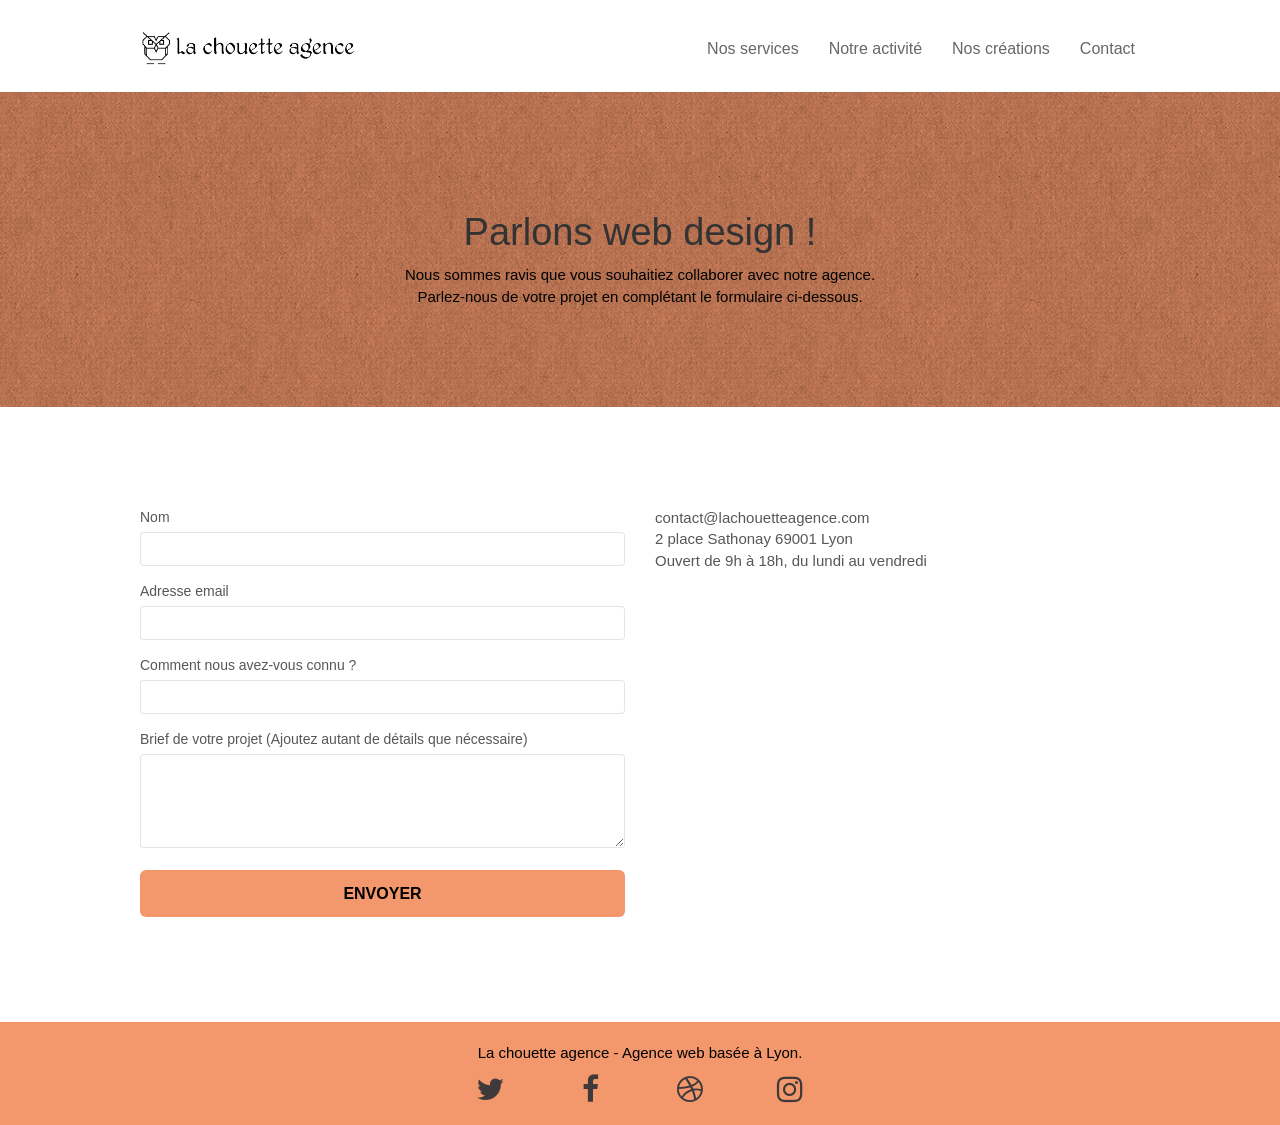
==== commit 259dc082: ":fix: minification des fichiers" ====
--- a/contact.html
+++ b/contact.html
@@ -20,7 +20,7 @@
 	<script src="js/jquery.touchSwipe.min.js" defer></script>
 	<script src="js/gmaps.min.js" defer></script>
 
-	<title>contact</title>
+	<title>Contact</title>
 
     
 <!-- Analytics -->
